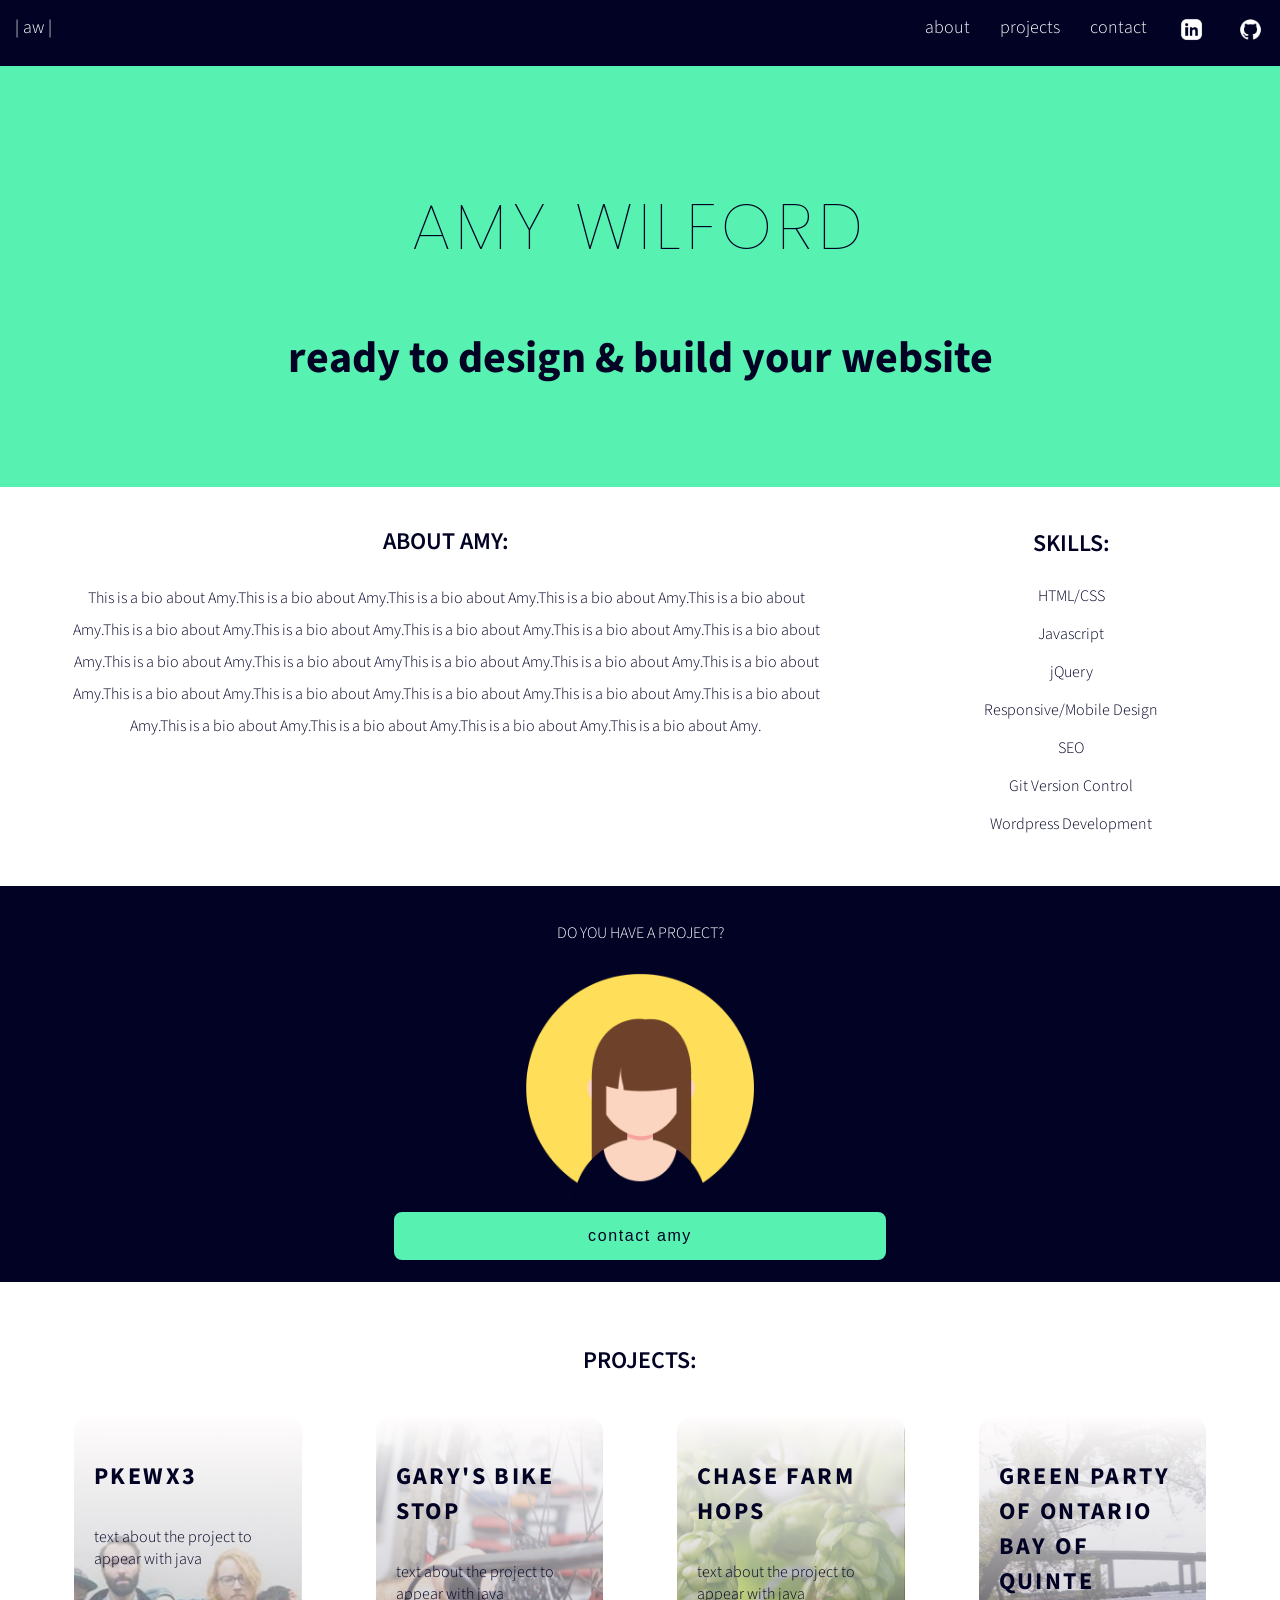
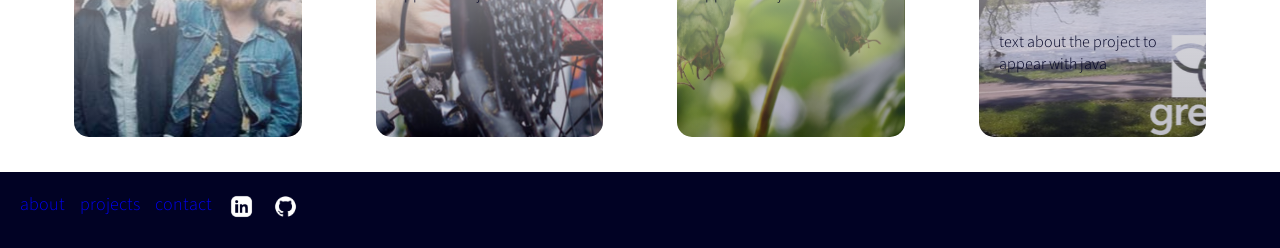
==== index.html @ f67487ff "responsive design complete" ====
<!DOCTYPE html>

<html lang="en">
    <head>
        <meta charset="utf-8">
        <meta name="viewport" content="width=device-width, initial-scale=1.0">
        <meta http-equiv="X-UA-Compatible" content="IE=edge">
        <title>amy wilford | web developer</title>
        <meta name="description" content="">
        <meta name="viewport" content="width=device-width, initial-scale=1">
        <link rel="stylesheet" href="styles.css">
        <link rel="preconnect" href="https://fonts.googleapis.com">
        <link rel="preconnect" href="https://fonts.gstatic.com" crossorigin>
        <link rel="preconnect" href="https://fonts.googleapis.com">
        <link rel="preconnect" href="https://fonts.gstatic.com" crossorigin>
        <link href="https://fonts.googleapis.com/css2?family=Poppins:wght@200;500;700&family=Source+Sans+Pro:ital,wght@0,300;0,400;0,600;1,300;1,400&display=swap" rel="stylesheet">
        <link rel="stylesheet" href="https://cdnjs.cloudflare.com/ajax/libs/font-awesome/4.7.0/css/font-awesome.min.css">
    </head>
    <body>
        <header>
            <div class="nav">
                <a href ="#home" class="active">| aw |</a>
                <div id="myLinks">
                    <a href=#about>about</a>
                    <a href=#projects>projects</a>
                    <a href="contact.html">contact</a>
                    <a href=#><img class="logo" src="images/linkedin-logo.png" alt="linked linkedin logo"></a>
                    <a href=#><img class="logo" src="images/github-logo.png" alt="linked github logo"></a>    
                </div>
                <a href="javascript:void(0);" class="icon" onclick="myFunction()">
                    <i class="fa fa-bars"></i>
                  </a>
            </div>     
        </header>
        <section class="banner">
            <h1>amy wilford</h1>
            <h2>ready to design & build your website</h2>
        </section>
        <section class="about">
            <div class="bio card">
                <h3>about amy:</h3>
                <p>This is a bio about Amy.This is a bio about Amy.This is a bio about Amy.This is a bio about Amy.This is a bio about Amy.This is a bio about Amy.This is a bio about Amy.This is a bio about Amy.This is a bio about Amy.This is a bio about Amy.This is a bio about Amy.This is a bio about AmyThis is a bio about Amy.This is a bio about Amy.This is a bio about Amy.This is a bio about Amy.This is a bio about Amy.This is a bio about Amy.This is a bio about Amy.This is a bio about Amy.This is a bio about Amy.This is a bio about Amy.This is a bio about Amy.This is a bio about Amy.</p>
            </div>
            <div class="card">
                <img class="profile-pic" src="images/profile-light.png" alt="profile photo">
            </div>
            <div class="skills card">
                <h3>skills:</h3>
                    <p>HTML/CSS</p>
                    <p>Javascript</p>
                    <p>jQuery</p>
                    <p>Responsive/Mobile Design</p>
                    <p>SEO</p>
                    <p>Git Version Control</p>
                    <p>Wordpress Development</p>
            </div>
        </section>
        <div class= "button">
            <p>Do you have a project?</p>
            <img class="mobile-profile-pic" src="images/profile-dark.png" alt="profile photo">
            <button>contact amy</button>
        </div>
        <br>
        <section class="all-projects card">
            <h3>projects:</h3>
            <div class="card-container">
                <div class="project pkew">
                    <h4 class="pTitle">Pkewx3</h4>
                    <span class="details">
                        text about the project to appear with java
                    </span> 
                </div>
                <div class="project gary">
                    <h4 class="pTitle">Gary's Bike Stop</h4>
                    <span class="details">
                        text about the project to appear with java
                    </span> 
                </div>
                <div class="project hops">
                    <h4 class="pTitle">Chase Farm Hops</h4> 
                    <span class="details">
                        text about the project to appear with java
                    </span>       
                </div>
                <div class="project gpo">
                    <h4 class="pTitle">Green Party of Ontario <br> Bay of Quinte</h4>
                    <span class="details">
                        text about the project to appear with java
                    </span> 
                </div>
            </div>
        </section>
        <footer>
            <div class="nav-foot">
                <a href=#about>about</a>
                <a href=#projects>projects</a>
                <a href=#contact>contact</a>
                <a href=#><img class="logo" src="images/linkedin-logo.png" alt="linked linkedin logo"></a>
                <a href=#><img class="logo" src="images/github-logo.png" alt="linked github logo"></a>    
            </div>
        </footer>
        <script src="script.js" async defer>
        </script>
    </body>
</html>
---- styles.css ----
/*Universal Styles*/
body {
    color: #010224;
    font-family: 'Source Sans Pro', sans-serif;
    margin: 0px;
    font-weight: 300;
}
h1 h2 h3 {
    font-family: 'Poppins', sans-serif;
}

/*Nav Menu Mobile*/
@media only screen and (max-width: 800px) {
    .nav {
        overflow: hidden;
        position: relative;
    }
    .nav #myLinks {
        display: none;
    }
    .nav a{
        background-color: #010224;
        color:white;
        padding: 14px 16px;
        text-decoration: none;
        font-size: 16px;
        display: block;
    }
    .nav a.icon {
        background-color:#010224;
        color:white;
        display: block;
        position: absolute;
        right: 0;
        top: 0;
    }
    #myLinks a:hover {
        color: #57F1B1;
    }
    .active {
        letter-spacing: .15em;
        font-weight: lighter;
    }
    .active:hover {
        color:#57F1B1;
    }
    .fa:hover {
        color:#57F1B1;
    }
}
/*Nav Menu-Tablet & Desktop*/
@media only screen and (min-width: 801px) {
    .nav {
        background-color: #010224;
        color: white;
        display: flex;
        width: 100%;
        justify-content: space-between;
    }
    .active {
        color: white;
        font-size: 18px;
        padding: 15px;
    }
    .active:hover {
        color:#57F1B1;
    }
    .nav a{
        text-decoration: none;
        text-align: right;
        font-size: 18px;
    }

    #myLinks {
        display: flex;
    }
    #myLinks a{
        padding: 15px;
        color: white;
    }
    #myLinks a:hover {
        color:#57F1B1;
    }
    .icon {
        display: none;
    }
}
/* Site Content Styles */
h1 {
    font-family: 'Poppins', sans-serif;
    font-weight: lighter;
    letter-spacing: .08em;
    font-size: 3.75em;
    text-transform: uppercase;
    text-align: center;
}
h2 {
    font-size: 2.25em;
    text-align: center;
}
h3 {
    font-weight: 600;
    font-size: 1.5em;
    text-transform: uppercase;
}
h4 {
    text-transform: uppercase;
    letter-spacing: .10em;
    font-size: 1.5em;
}
.logo {
    width: 25px;
    padding: 2px;
}
section.banner {
    background-color: #57F1B1;
    padding: 60px 15px;
}
section {
    padding: 15px;
}
hr {
    margin: 30px;
}
.bio {
    line-height:2em;
    margin: 0px 50px;
}
.card {
    padding-bottom: 20px;
    text-align: center;
}
.profile-pic{
    width: 250px;
}
.mobile-profile-pic {
    display:none;
}
.button {
   text-align: center;
   background-color: #010224;
   color: white;
   padding: 20px;
   text-transform: uppercase;
}
button {
    border-radius: 10px;
    background-color: white;
    background-color: #57F1B1;
    border: 2px solid #010224;
    padding: 15px;
    color: #010224;
    letter-spacing: .10em;
    min-width: 40%;
    font-size: 1em;
}
button:hover {
    background-color:#010224;
    color:#57F1B1;
    border: 2px solid #57F1B1;
}
.all-projects {
    display: flex;
    flex-direction: column;
    align-items: center;
}
.project {
    border-radius:15px;
    background-color: pink;
    padding: 10px 20px;
    margin-bottom: 15px;
    height: 300px;
    text-align: left;
    max-width: 400px;
    align-self: center;
}

.gary {
    background: linear-gradient(to bottom, rgba(255, 253, 253, 1), rgba(1, 2, 36, .25)), url(images/bikes.jpeg);
    background-position: center;
}
.hops {
    background: linear-gradient(to bottom, rgba(255, 253, 253, 1), rgba(1, 2, 36, .25)), url(images/hops-2.png);
    background-position: center;
}
.pkew {
    background: linear-gradient(to bottom, rgba(255, 253, 253, 1), rgba(1, 2, 36, .25)), url(images/pkew2.jpeg);
    background-position: center;
}
.gpo {
    background: linear-gradient(to bottom, rgba(255, 253, 253, 1), rgba(1, 2, 36, .25)), url(images/gpo-2.png);
    background-position: center;
}

footer {
    background-color: #010224;
    padding: 20px;
    color: white;
    display: flex;
    font-size: 18px;
}
.nav-foot {
    display: flex;
}
.nav-foot a{
    padding-right: 15px;
}
footer a{
    text-decoration: none;
}
.nav-foot a:hover {
    color:#57F1B1;
}
footer a:visited {
    color: white;
}

/*Media Query - tablet*/
@media only screen and (min-width: 750px) {

    h1 {
        font-size: 4em;
    }
    h2 {
        font-size: 2.75em;
    }
    .card-container {
        display: flex;
        flex-wrap: wrap;
        justify-content: space-evenly;
    }
    .project {
        width: 40%;
        margin: 15px;
    }
}
/*Media Query - computer screen*/
@media only screen and (min-width: 1000px) {
    .about {
        display: flex;
        align-items:initial;
        justify-content: space-evenly;
    }
    .bio{
        width: 60%;
    }
    .skills {
        width: 30%;
    }
    .card-container {
        display: flex;
    }
    .project {
        width: 15%;
    }
    .profile-pic {
        display: none;
    }
    .mobile-profile-pic {
        display:block;
        width: 250px;
    }
    .button {
        display: flex;
        flex-direction: column;
        justify-items: center;
        align-items: center;
    }
}
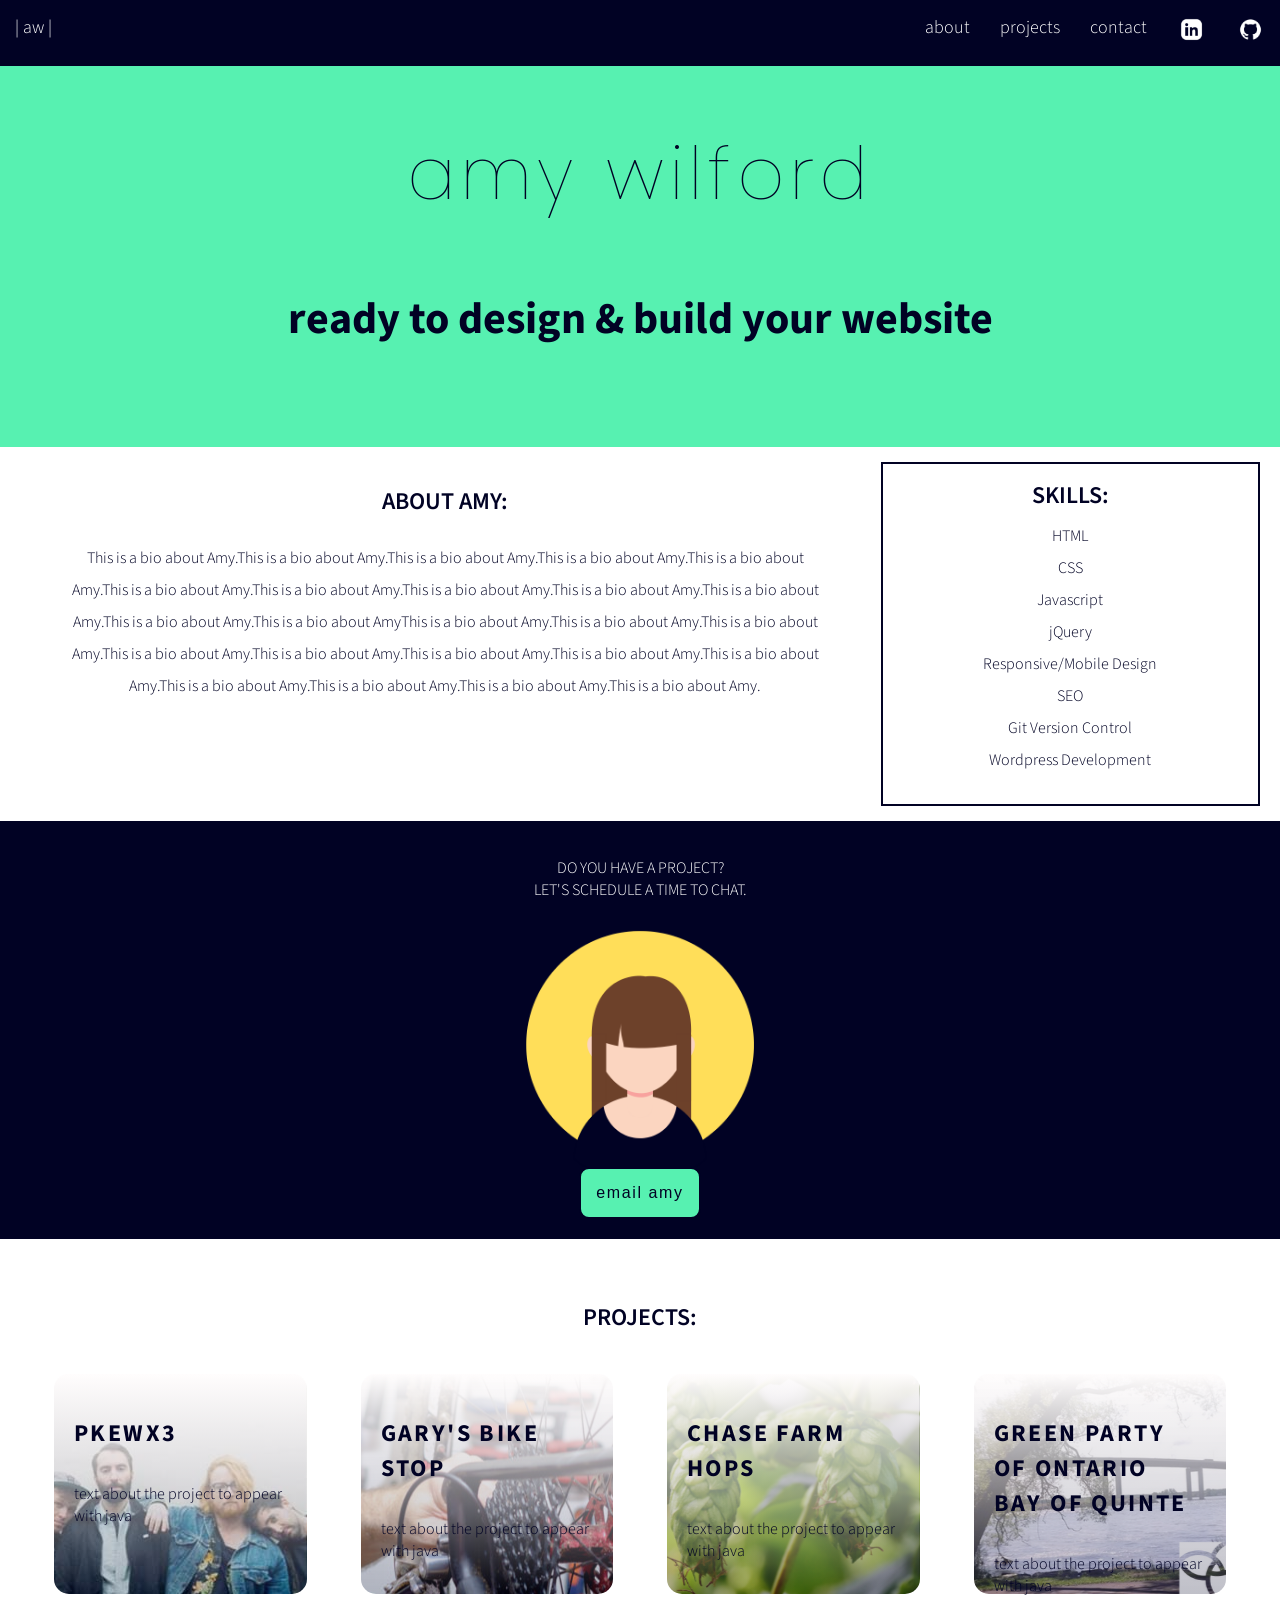
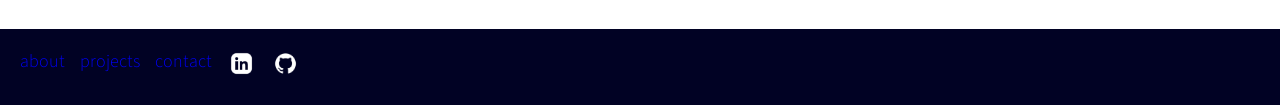
==== commit dd674bd2: "fixed nav bar" ====
--- a/index.html
+++ b/index.html
@@ -1,5 +1,4 @@
 <!DOCTYPE html>
-
 <html lang="en">
     <head>
         <meta charset="utf-8">
@@ -19,13 +18,13 @@
     <body>
         <header>
             <div class="nav">
-                <a href ="#home" class="active">| aw |</a>
+                <a href ="index.html" class="active">| aw |</a>
                 <div id="myLinks">
                     <a href=#about>about</a>
-                    <a href=#projects>projects</a>
+                    <a href=#all-projects>projects</a>
                     <a href="contact.html">contact</a>
-                    <a href=#><img class="logo" src="images/linkedin-logo.png" alt="linked linkedin logo"></a>
-                    <a href=#><img class="logo" src="images/github-logo.png" alt="linked github logo"></a>    
+                    <a href="https://www.linkedin.com/in/amy-wilford-bb2a5453" target="_blank"><img class="logo" src="images/linkedin-logo.png" alt="linked linkedin logo"></a>
+                    <a href="https://github.com/AmyWilford" target="_blank"><img class="logo" src="images/github-logo.png" alt="linked github logo"></a>    
                 </div>
                 <a href="javascript:void(0);" class="icon" onclick="myFunction()">
                     <i class="fa fa-bars"></i>
@@ -36,7 +35,7 @@
             <h1>amy wilford</h1>
             <h2>ready to design & build your website</h2>
         </section>
-        <section class="about">
+        <section id="about">
             <div class="bio card">
                 <h3>about amy:</h3>
                 <p>This is a bio about Amy.This is a bio about Amy.This is a bio about Amy.This is a bio about Amy.This is a bio about Amy.This is a bio about Amy.This is a bio about Amy.This is a bio about Amy.This is a bio about Amy.This is a bio about Amy.This is a bio about Amy.This is a bio about AmyThis is a bio about Amy.This is a bio about Amy.This is a bio about Amy.This is a bio about Amy.This is a bio about Amy.This is a bio about Amy.This is a bio about Amy.This is a bio about Amy.This is a bio about Amy.This is a bio about Amy.This is a bio about Amy.This is a bio about Amy.</p>
@@ -46,7 +45,8 @@
             </div>
             <div class="skills card">
                 <h3>skills:</h3>
-                    <p>HTML/CSS</p>
+                    <p>HTML</p>
+                    <p>CSS</p>
                     <p>Javascript</p>
                     <p>jQuery</p>
                     <p>Responsive/Mobile Design</p>
@@ -56,12 +56,12 @@
             </div>
         </section>
         <div class= "button">
-            <p>Do you have a project?</p>
+            <p>Do you have a project? <br>Let's schedule a time to chat.</p>
             <img class="mobile-profile-pic" src="images/profile-dark.png" alt="profile photo">
-            <button>contact amy</button>
+            <a href="contact.html"><button>email amy</button></a>
         </div>
         <br>
-        <section class="all-projects card">
+        <section class="card" id="all-projects">
             <h3>projects:</h3>
             <div class="card-container">
                 <div class="project pkew">
@@ -94,9 +94,8 @@
             <div class="nav-foot">
                 <a href=#about>about</a>
                 <a href=#projects>projects</a>
-                <a href=#contact>contact</a>
-                <a href=#><img class="logo" src="images/linkedin-logo.png" alt="linked linkedin logo"></a>
-                <a href=#><img class="logo" src="images/github-logo.png" alt="linked github logo"></a>    
+                <a href="contact.html">contact</a>                <a href="https://www.linkedin.com/in/amy-wilford-bb2a5453" target="_blank"><img class="logo" src="images/linkedin-logo.png" alt="linked linkedin logo"></a>
+                <a href="https://github.com/AmyWilford" target="_blank"><img class="logo" src="images/github-logo.png" alt="linked github logo"></a>    
             </div>
         </footer>
         <script src="script.js" async defer>
--- a/styles.css
+++ b/styles.css
@@ -13,7 +13,8 @@
 @media only screen and (max-width: 800px) {
     .nav {
         overflow: hidden;
-        position: relative;
+        position: fixed;
+        width: 100%;
     }
     .nav #myLinks {
         display: none;
@@ -38,7 +39,6 @@
         color: #57F1B1;
     }
     .active {
-        letter-spacing: .15em;
         font-weight: lighter;
     }
     .active:hover {
@@ -56,6 +56,8 @@
         display: flex;
         width: 100%;
         justify-content: space-between;
+        position: fixed;
+        width: 100%;
     }
     .active {
         color: white;
@@ -91,7 +93,6 @@
     font-weight: lighter;
     letter-spacing: .08em;
     font-size: 3.75em;
-    text-transform: uppercase;
     text-align: center;
 }
 h2 {
@@ -118,9 +119,6 @@
 }
 section {
     padding: 15px;
-}
-hr {
-    margin: 30px;
 }
 .bio {
     line-height:2em;
@@ -159,7 +157,7 @@
     color:#57F1B1;
     border: 2px solid #57F1B1;
 }
-.all-projects {
+#all-projects {
     display: flex;
     flex-direction: column;
     align-items: center;
@@ -219,7 +217,7 @@
 @media only screen and (min-width: 750px) {
 
     h1 {
-        font-size: 4em;
+        font-size: 4.5em;
     }
     h2 {
         font-size: 2.75em;
@@ -236,7 +234,7 @@
 }
 /*Media Query - computer screen*/
 @media only screen and (min-width: 1000px) {
-    .about {
+    #about {
         display: flex;
         align-items:initial;
         justify-content: space-evenly;
@@ -246,12 +244,15 @@
     }
     .skills {
         width: 30%;
+        border: solid 2px #010224;
+        line-height: 1em;
     }
     .card-container {
         display: flex;
     }
     .project {
-        width: 15%;
+        width: 17%;
+        height: 200px;
     }
     .profile-pic {
         display: none;
@@ -266,4 +267,8 @@
         justify-items: center;
         align-items: center;
     }
+}
+/*Contact Form Styles*/
+.placeholderRed {
+    color: red;
 }
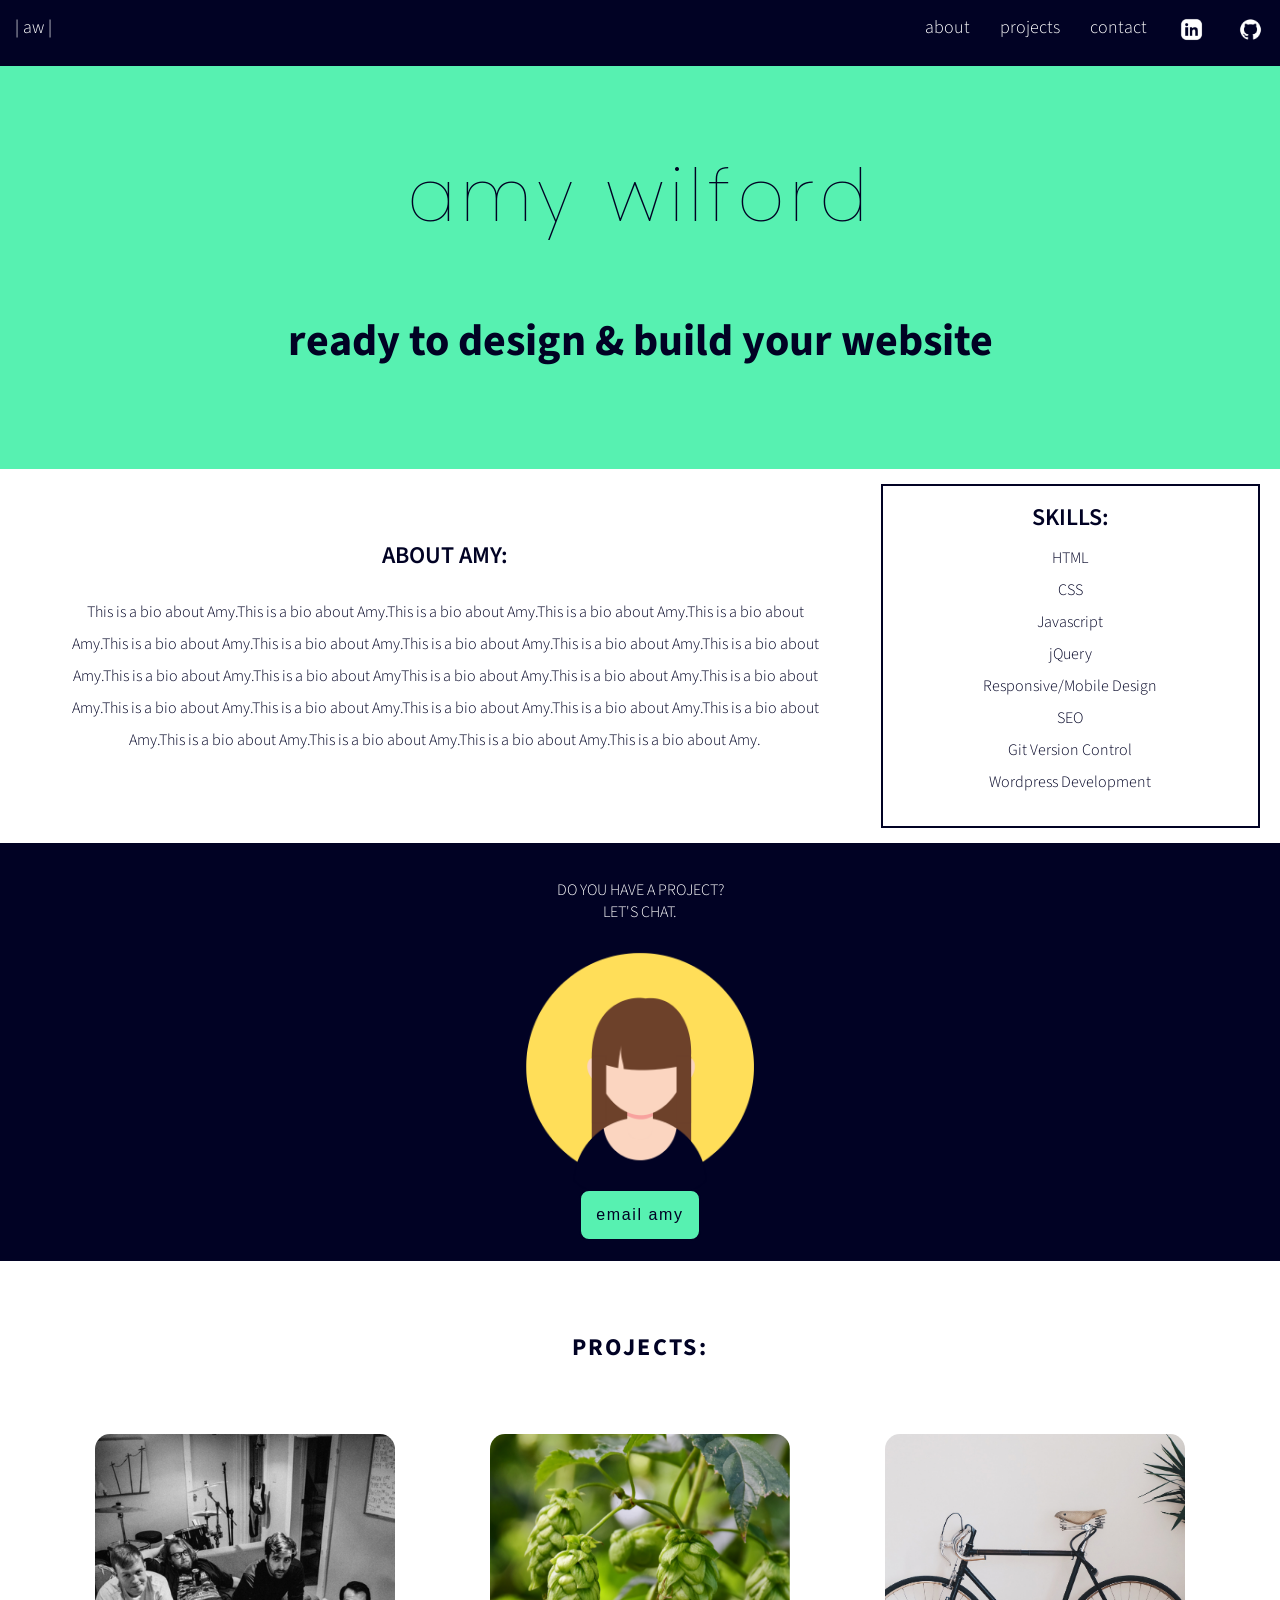
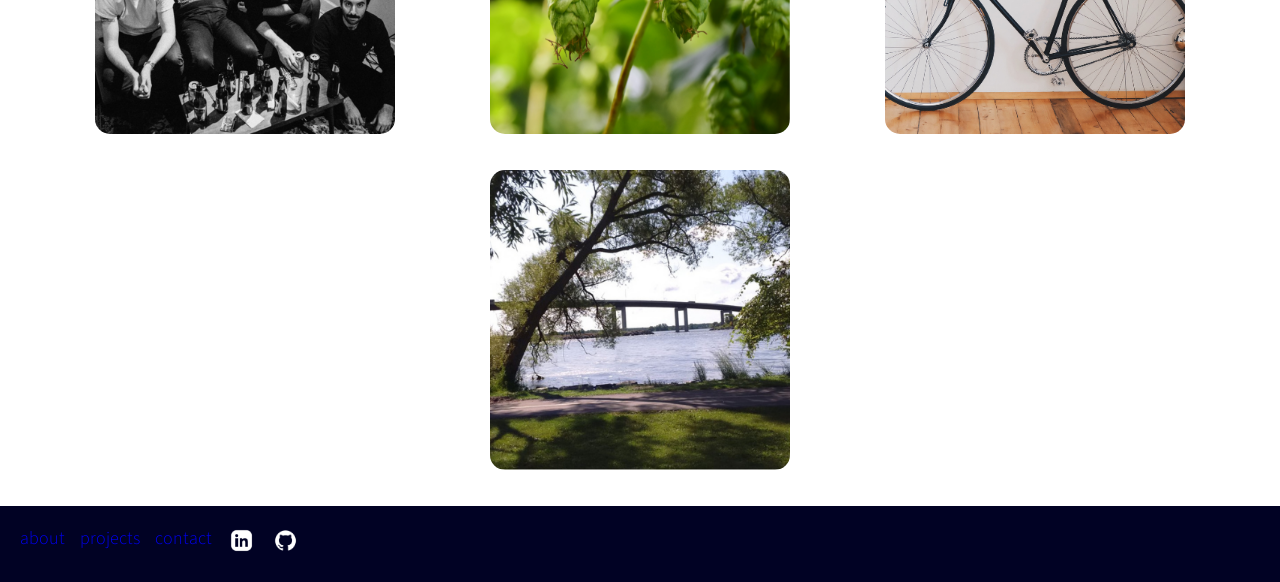
==== commit 9967bd3b: "project card animation complete" ====
--- a/index.html
+++ b/index.html
@@ -32,11 +32,13 @@
             </div>     
         </header>
         <section class="banner">
+            <br>
             <h1>amy wilford</h1>
             <h2>ready to design & build your website</h2>
         </section>
         <section id="about">
             <div class="bio card">
+                <br>
                 <h3>about amy:</h3>
                 <p>This is a bio about Amy.This is a bio about Amy.This is a bio about Amy.This is a bio about Amy.This is a bio about Amy.This is a bio about Amy.This is a bio about Amy.This is a bio about Amy.This is a bio about Amy.This is a bio about Amy.This is a bio about Amy.This is a bio about AmyThis is a bio about Amy.This is a bio about Amy.This is a bio about Amy.This is a bio about Amy.This is a bio about Amy.This is a bio about Amy.This is a bio about Amy.This is a bio about Amy.This is a bio about Amy.This is a bio about Amy.This is a bio about Amy.This is a bio about Amy.</p>
             </div>
@@ -56,37 +58,49 @@
             </div>
         </section>
         <div class= "button">
-            <p>Do you have a project? <br>Let's schedule a time to chat.</p>
+            <p>Do you have a project? <br>Let's chat.</p>
             <img class="mobile-profile-pic" src="images/profile-dark.png" alt="profile photo">
             <a href="contact.html"><button>email amy</button></a>
         </div>
         <br>
-        <section class="card" id="all-projects">
-            <h3>projects:</h3>
-            <div class="card-container">
-                <div class="project pkew">
-                    <h4 class="pTitle">Pkewx3</h4>
-                    <span class="details">
-                        text about the project to appear with java
-                    </span> 
+        <section id="all-projects">
+            <h4>Projects:</h4>
+            <br>
+            <div class="total-projects">
+                <div class="container">
+                    <img class="image" src="images/pkewnew.png" alt="pkew band photo">
+                    <div class="overlay">
+                        <span class ="details">
+                            <h5>PKEWx3</h5> 
+                            <button class=project-button>visit site</button>                    </span>
+                    </div>
                 </div>
-                <div class="project gary">
-                    <h4 class="pTitle">Gary's Bike Stop</h4>
-                    <span class="details">
-                        text about the project to appear with java
-                    </span> 
+                <div class="container">
+                    <img class="image" src="images/hopsnew.png" alt="pkew band photo">
+                    <div class="overlay">
+                        <span class ="details">
+                            <h5>Chase Farm Hops</h5> 
+                            <button class=project-button>visit site</button>
+                        </span>
+                    </div>
                 </div>
-                <div class="project hops">
-                    <h4 class="pTitle">Chase Farm Hops</h4> 
-                    <span class="details">
-                        text about the project to appear with java
-                    </span>       
+                <div class="container">
+                    <img class="image" src="images/bikesnew.png" alt="pkew band photo">
+                    <div class="overlay">
+                        <span class ="details">
+                            <h5>Gary's Bike Stop</h5> 
+                            <button class=project-button>visit site</button>                   
+                         </span>
+                    </div>
                 </div>
-                <div class="project gpo">
-                    <h4 class="pTitle">Green Party of Ontario <br> Bay of Quinte</h4>
-                    <span class="details">
-                        text about the project to appear with java
-                    </span> 
+                <div class="container">
+                    <img class="image" src="images/gponew.png" alt="pkew band photo">
+                    <div class="overlay">
+                        <span class ="details">
+                            <h5>Bay of Quinte <br> Green Party of Ontario</h5> 
+                            <button class=project-button>visit site</button>                   
+                        </span>
+                    </div>
                 </div>
             </div>
         </section>
--- a/styles.css
+++ b/styles.css
@@ -15,6 +15,7 @@
         overflow: hidden;
         position: fixed;
         width: 100%;
+        z-index: 1;
     }
     .nav #myLinks {
         display: none;
@@ -37,15 +38,18 @@
     }
     #myLinks a:hover {
         color: #57F1B1;
+        cursor: pointer;
     }
     .active {
         font-weight: lighter;
     }
     .active:hover {
         color:#57F1B1;
+        cursor: pointer;
     }
     .fa:hover {
         color:#57F1B1;
+        cursor: pointer;
     }
 }
 /*Nav Menu-Tablet & Desktop*/
@@ -57,7 +61,7 @@
         width: 100%;
         justify-content: space-between;
         position: fixed;
-        width: 100%;
+        z-index: 1;
     }
     .active {
         color: white;
@@ -66,6 +70,7 @@
     }
     .active:hover {
         color:#57F1B1;
+        cursor: pointer;
     }
     .nav a{
         text-decoration: none;
@@ -82,6 +87,7 @@
     }
     #myLinks a:hover {
         color:#57F1B1;
+        cursor: hover;
     }
     .icon {
         display: none;
@@ -156,40 +162,67 @@
     background-color:#010224;
     color:#57F1B1;
     border: 2px solid #57F1B1;
-}
+    cursor: pointer;
+    transition: 0.3s ease-in;
+}
+/* Project Cards*/
 #all-projects {
     display: flex;
     flex-direction: column;
     align-items: center;
 }
-.project {
-    border-radius:15px;
-    background-color: pink;
-    padding: 10px 20px;
-    margin-bottom: 15px;
-    height: 300px;
-    text-align: left;
-    max-width: 400px;
-    align-self: center;
-}
-
-.gary {
-    background: linear-gradient(to bottom, rgba(255, 253, 253, 1), rgba(1, 2, 36, .25)), url(images/bikes.jpeg);
-    background-position: center;
-}
-.hops {
-    background: linear-gradient(to bottom, rgba(255, 253, 253, 1), rgba(1, 2, 36, .25)), url(images/hops-2.png);
-    background-position: center;
-}
-.pkew {
-    background: linear-gradient(to bottom, rgba(255, 253, 253, 1), rgba(1, 2, 36, .25)), url(images/pkew2.jpeg);
-    background-position: center;
-}
-.gpo {
-    background: linear-gradient(to bottom, rgba(255, 253, 253, 1), rgba(1, 2, 36, .25)), url(images/gpo-2.png);
-    background-position: center;
-}
-
+
+.container {
+    position: relative;
+    margin: 15px;
+}
+.image {
+    width: 300px;
+    border-radius: 15px;
+}
+.overlay {
+    position: absolute;
+    border-radius: 15px;
+    top: 0;
+    bottom: 0;
+    left: 0;
+    right: 0;
+    height: 100%;
+    opacity: 0;
+    transition: 0.5s ease;
+    background-color:#010224;
+    display: flex;
+    flex-direction: column;
+    align-items: center;
+    justify-content: center;
+    text-align: center;
+}
+.container:hover .overlay {
+    opacity: 0.80;
+    cursor: pointer;
+}
+.details {
+    color: white;
+    position: absolute;
+
+}
+.project-button {
+    background-color:#010224;
+    border: 1px solid white;
+    color: white;
+}
+.project-button:hover{
+    background-color: white;
+    color: #010224;
+    border: none;
+    transition: 0.3s ease-in;
+    cursor: pointer;
+}
+h5 {
+    text-transform: uppercase;
+    letter-spacing: 0.5em;
+    font-size: 1em;
+}
 footer {
     background-color: #010224;
     padding: 20px;
@@ -208,6 +241,7 @@
 }
 .nav-foot a:hover {
     color:#57F1B1;
+    cursor: pointer;
 }
 footer a:visited {
     color: white;
@@ -215,21 +249,17 @@
 
 /*Media Query - tablet*/
 @media only screen and (min-width: 750px) {
-
     h1 {
         font-size: 4.5em;
     }
     h2 {
         font-size: 2.75em;
     }
-    .card-container {
-        display: flex;
+    .total-projects {
+        display: flex;
+        flex-direction: row;
         flex-wrap: wrap;
         justify-content: space-evenly;
-    }
-    .project {
-        width: 40%;
-        margin: 15px;
     }
 }
 /*Media Query - computer screen*/
@@ -247,13 +277,6 @@
         border: solid 2px #010224;
         line-height: 1em;
     }
-    .card-container {
-        display: flex;
-    }
-    .project {
-        width: 17%;
-        height: 200px;
-    }
     .profile-pic {
         display: none;
     }
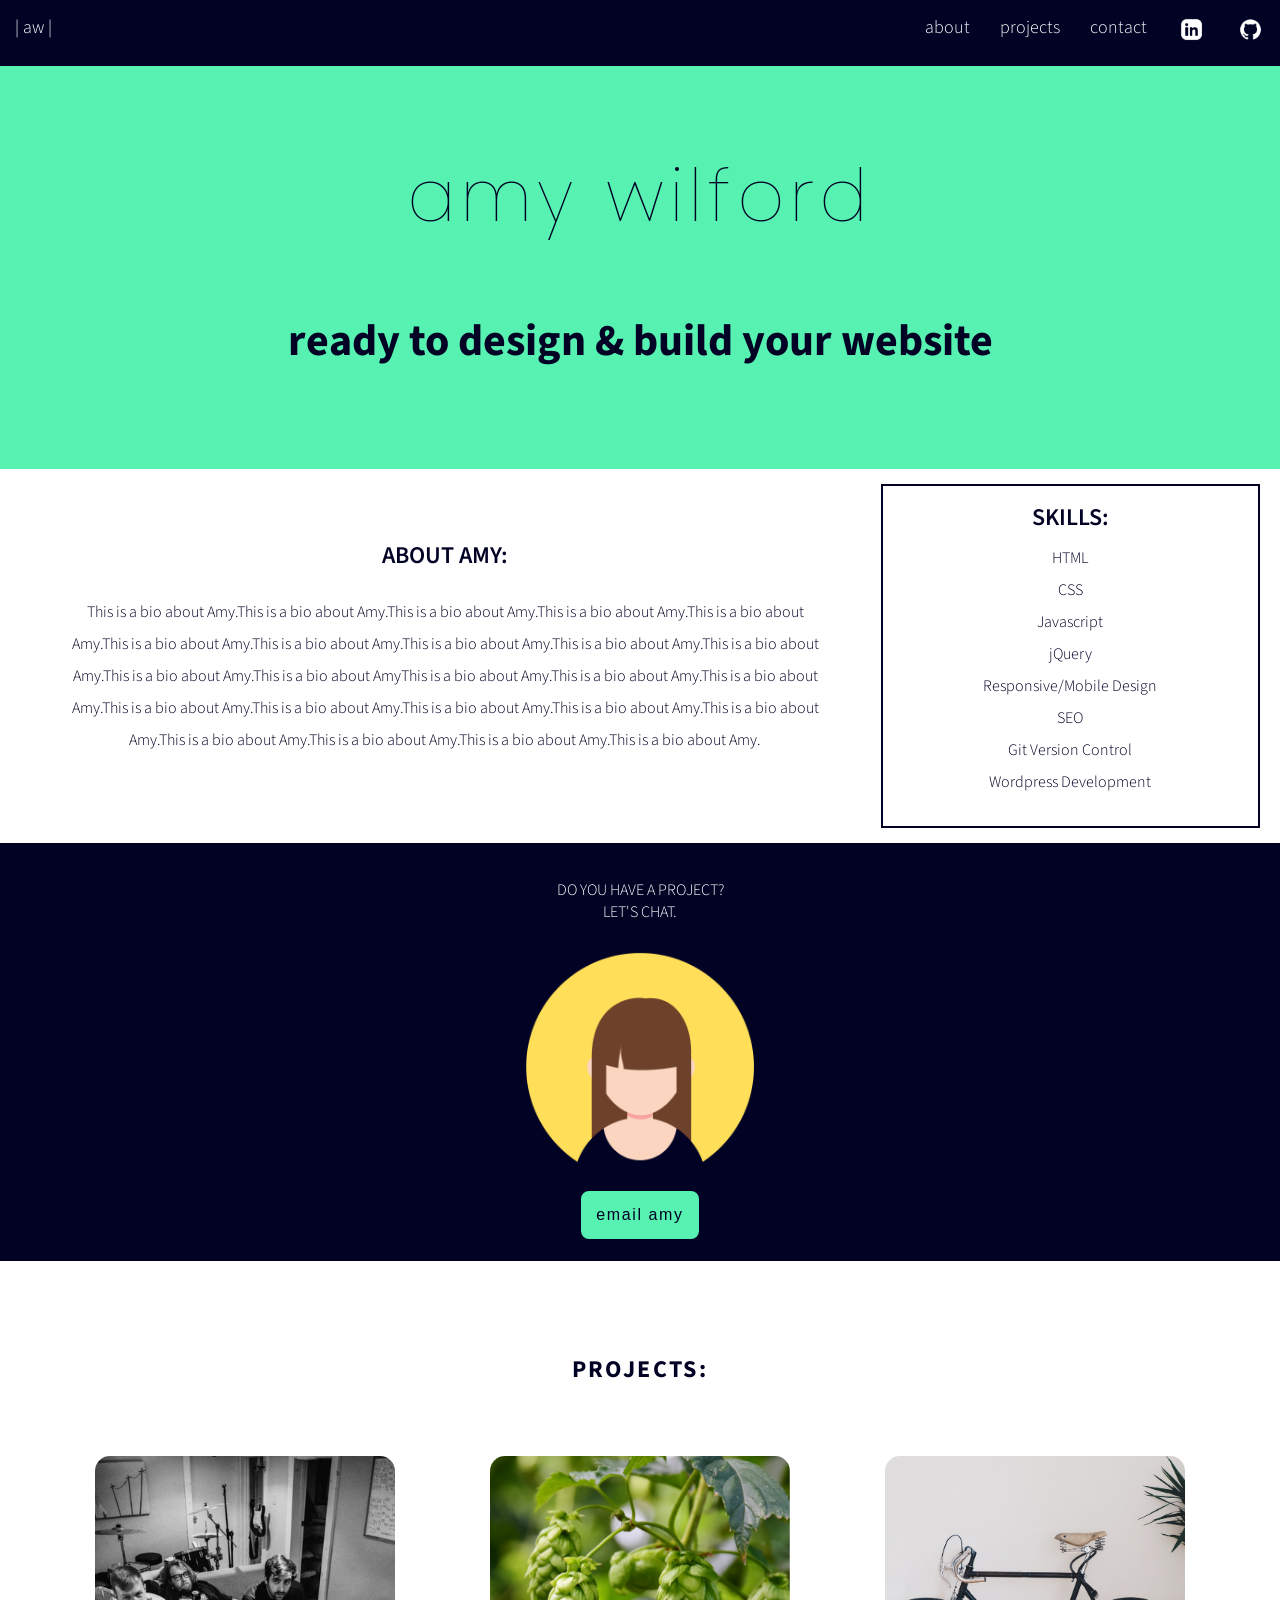
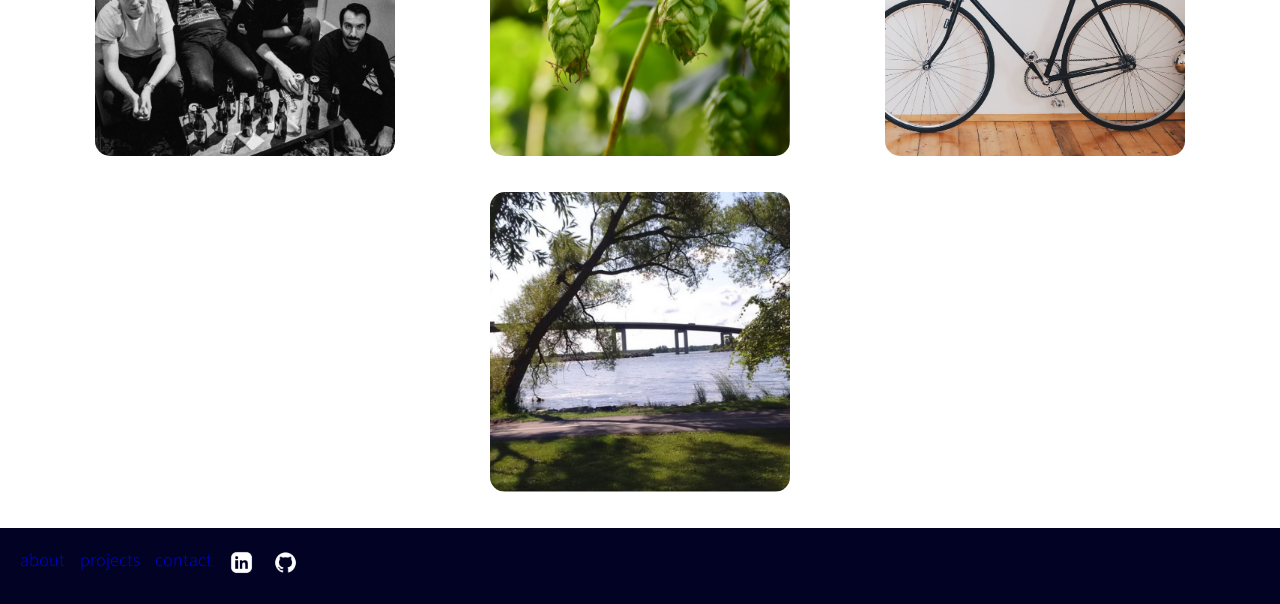
==== commit 76e7747b: "final commit less colored social icons in nav" ====
--- a/index.html
+++ b/index.html
@@ -19,10 +19,10 @@
         <header>
             <div class="nav">
                 <a href ="index.html" class="active">| aw |</a>
-                <div id="myLinks">
+                <div id="navLinks">
                     <a href=#about>about</a>
                     <a href=#all-projects>projects</a>
-                    <a href="contact.html">contact</a>
+                    <a href="contact.html#contact">contact</a>
                     <a href="https://www.linkedin.com/in/amy-wilford-bb2a5453" target="_blank"><img class="logo" src="images/linkedin-logo.png" alt="linked linkedin logo"></a>
                     <a href="https://github.com/AmyWilford" target="_blank"><img class="logo" src="images/github-logo.png" alt="linked github logo"></a>    
                 </div>
@@ -60,10 +60,11 @@
         <div class= "button">
             <p>Do you have a project? <br>Let's chat.</p>
             <img class="mobile-profile-pic" src="images/profile-dark.png" alt="profile photo">
-            <a href="contact.html"><button>email amy</button></a>
+            <a href="contact.html#contact"><button>email amy</button></a>
         </div>
         <br>
         <section id="all-projects">
+            <br>
             <h4>Projects:</h4>
             <br>
             <div class="total-projects">
@@ -108,7 +109,7 @@
             <div class="nav-foot">
                 <a href=#about>about</a>
                 <a href=#projects>projects</a>
-                <a href="contact.html">contact</a>                <a href="https://www.linkedin.com/in/amy-wilford-bb2a5453" target="_blank"><img class="logo" src="images/linkedin-logo.png" alt="linked linkedin logo"></a>
+                <a href="contact.html#contact">contact</a>                <a href="https://www.linkedin.com/in/amy-wilford-bb2a5453" target="_blank"><img class="logo" src="images/linkedin-logo.png" alt="linked linkedin logo"></a>
                 <a href="https://github.com/AmyWilford" target="_blank"><img class="logo" src="images/github-logo.png" alt="linked github logo"></a>    
             </div>
         </footer>
--- a/styles.css
+++ b/styles.css
@@ -17,7 +17,7 @@
         width: 100%;
         z-index: 1;
     }
-    .nav #myLinks {
+    .nav #navLinks {
         display: none;
     }
     .nav a{
@@ -36,7 +36,7 @@
         right: 0;
         top: 0;
     }
-    #myLinks a:hover {
+    #navLinks a:hover {
         color: #57F1B1;
         cursor: pointer;
     }
@@ -78,14 +78,14 @@
         font-size: 18px;
     }
 
-    #myLinks {
-        display: flex;
-    }
-    #myLinks a{
+    #navLinks {
+        display: flex;
+    }
+    #navLinks a{
         padding: 15px;
         color: white;
     }
-    #myLinks a:hover {
+    #navLinks a:hover {
         color:#57F1B1;
         cursor: hover;
     }
@@ -115,7 +115,7 @@
     letter-spacing: .10em;
     font-size: 1.5em;
 }
-.logo {
+.logo, .logo-green{
     width: 25px;
     padding: 2px;
 }
@@ -207,14 +207,14 @@
 
 }
 .project-button {
+    background-color:white;
+    border: none ;
+    color:#010224;
+}
+.project-button:hover{
     background-color:#010224;
+    color:white;
     border: 1px solid white;
-    color: white;
-}
-.project-button:hover{
-    background-color: white;
-    color: #010224;
-    border: none;
     transition: 0.3s ease-in;
     cursor: pointer;
 }
@@ -291,7 +291,31 @@
         align-items: center;
     }
 }
-/*Contact Form Styles*/
-.placeholderRed {
-    color: red;
-}+
+/*Contact Page*/
+.contact-links {
+    margin-bottom: 20px;
+}
+.contact-links a{
+    text-decoration: none;
+}
+.contact-links a:visited {
+    color: #010224;
+}
+.contact-links a:hover {
+    color: #57F1B1;
+    font-weight: bold;
+}
+#contact {
+    padding: 20px;
+    text-align: center;
+    line-height: 2em;
+    display: flex;
+    flex-direction: column;
+    align-items: center;
+}
+.contact-pic {
+    display:block;
+    width: 250px;
+}
+
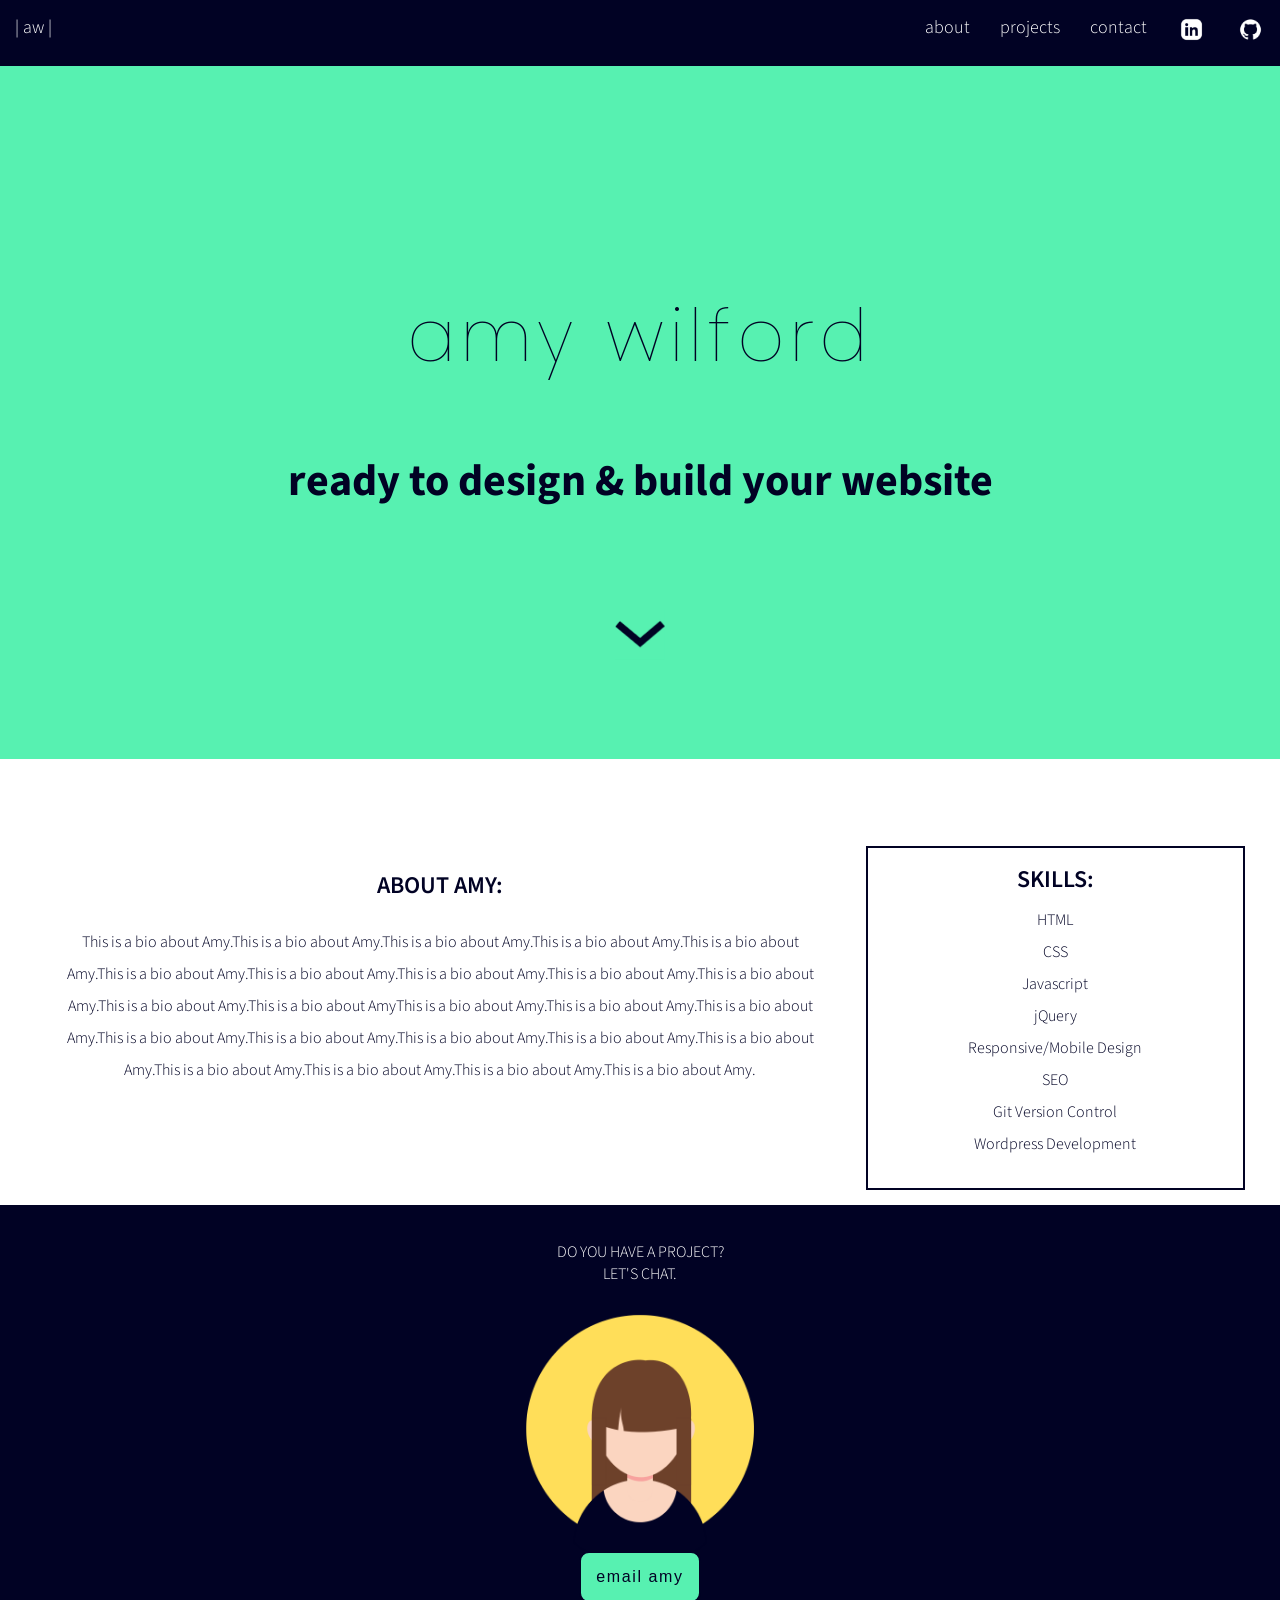
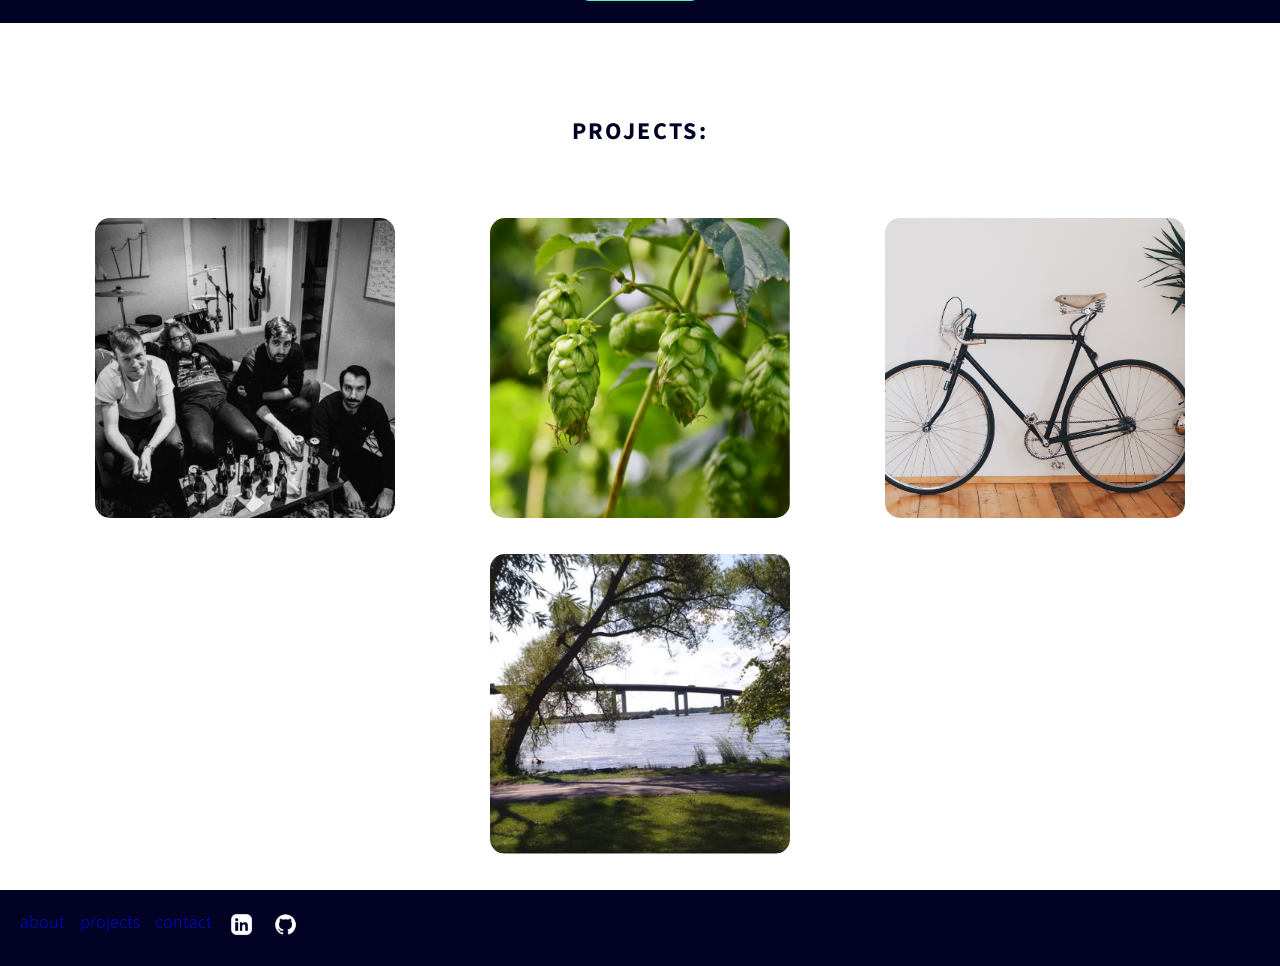
==== commit 50ac8fbf: "add animated scroll chevron" ====
--- a/index.html
+++ b/index.html
@@ -35,10 +35,14 @@
             <br>
             <h1>amy wilford</h1>
             <h2>ready to design & build your website</h2>
+            <div class="chevron-section">
+                <a class="chevron" href=#about><img class="chevron" src="images/chevron.png" alt="arrow link to site"></a>
+            </div>
         </section>
+        <br>
         <section id="about">
+            <br>
             <div class="bio card">
-                <br>
                 <h3>about amy:</h3>
                 <p>This is a bio about Amy.This is a bio about Amy.This is a bio about Amy.This is a bio about Amy.This is a bio about Amy.This is a bio about Amy.This is a bio about Amy.This is a bio about Amy.This is a bio about Amy.This is a bio about Amy.This is a bio about Amy.This is a bio about AmyThis is a bio about Amy.This is a bio about Amy.This is a bio about Amy.This is a bio about Amy.This is a bio about Amy.This is a bio about Amy.This is a bio about Amy.This is a bio about Amy.This is a bio about Amy.This is a bio about Amy.This is a bio about Amy.This is a bio about Amy.</p>
             </div>
--- a/styles.css
+++ b/styles.css
@@ -15,7 +15,7 @@
         overflow: hidden;
         position: fixed;
         width: 100%;
-        z-index: 1;
+        z-index: 2;
     }
     .nav #navLinks {
         display: none;
@@ -61,7 +61,7 @@
         width: 100%;
         justify-content: space-between;
         position: fixed;
-        z-index: 1;
+        z-index: 2;
     }
     .active {
         color: white;
@@ -77,7 +77,6 @@
         text-align: right;
         font-size: 18px;
     }
-
     #navLinks {
         display: flex;
     }
@@ -115,24 +114,43 @@
     letter-spacing: .10em;
     font-size: 1.5em;
 }
+.chevron-section {
+    position: absolute;
+    left: 0;
+    right: 0;
+    text-align: center;
+    z-index: 1;
+}
+.chevron {
+    padding-top: 60px;
+    width: 50px;
+    animation: fade-slide-up .5s .5s ease-out forwards,
+                pulse 2s 3s ease-out infinite;
+    opacity: 0;
+}
+.chevron:hover {
+    width: 58px;
+}
+
 .logo, .logo-green{
     width: 25px;
     padding: 2px;
 }
 section.banner {
     background-color: #57F1B1;
-    padding: 60px 15px;
+    padding: 80px 15px 150px 15px;
 }
 section {
     padding: 15px;
 }
 .bio {
     line-height:2em;
-    margin: 0px 50px;
+    margin: 0px 10px;
 }
 .card {
     padding-bottom: 20px;
     text-align: center;
+    margin-top: 50px;
 }
 .profile-pic{
     width: 250px;
@@ -239,14 +257,22 @@
 footer a{
     text-decoration: none;
 }
+footer a:visited {
+    color: white;
+}
+footer a:active {
+    color: white;
+}
 .nav-foot a:hover {
     color:#57F1B1;
     cursor: pointer;
 }
-footer a:visited {
-    color: white;
-}
-
+/*media query -chevron mobile*/
+@media only screen and (min-width: 420px) {
+    section.banner {
+        padding: 200px 15px 210px 15px;
+    }
+}
 /*Media Query - tablet*/
 @media only screen and (min-width: 750px) {
     h1 {
@@ -317,5 +343,30 @@
 .contact-pic {
     display:block;
     width: 250px;
-}
-
+    margin: 30px;
+}
+/*keyframes*/
+@keyframes fade-slide-up {
+    0% {
+        opacity: 0;
+        transform: translateY(4em);
+    }
+    100% {
+        opacity: 1;
+        transform: none;
+    }
+}
+@keyframes pulse {
+    0% {
+        opacity: 1;
+        transform: none;
+    }
+    50% {
+        opacity: .8;
+        transform: scale(.8);
+    }
+    100% {
+        opacity: 1;
+        transform: none;
+    }
+}
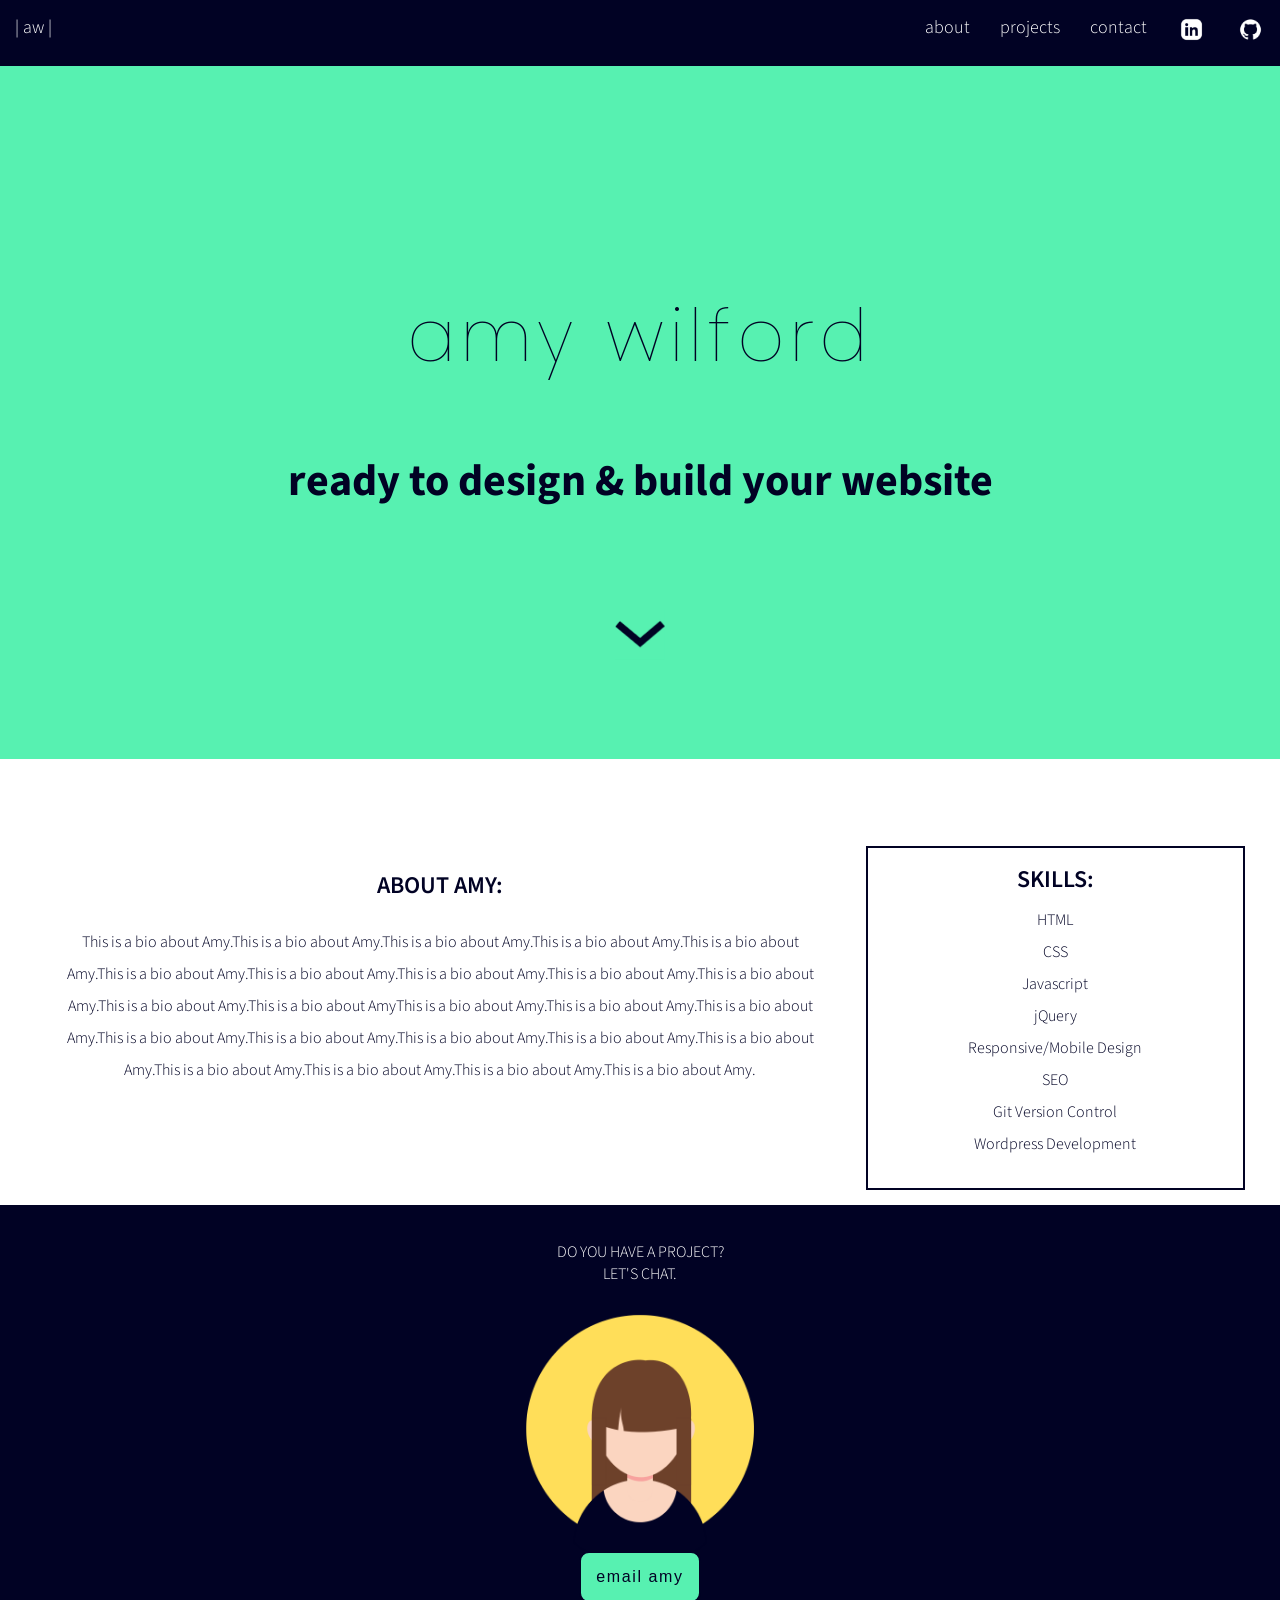
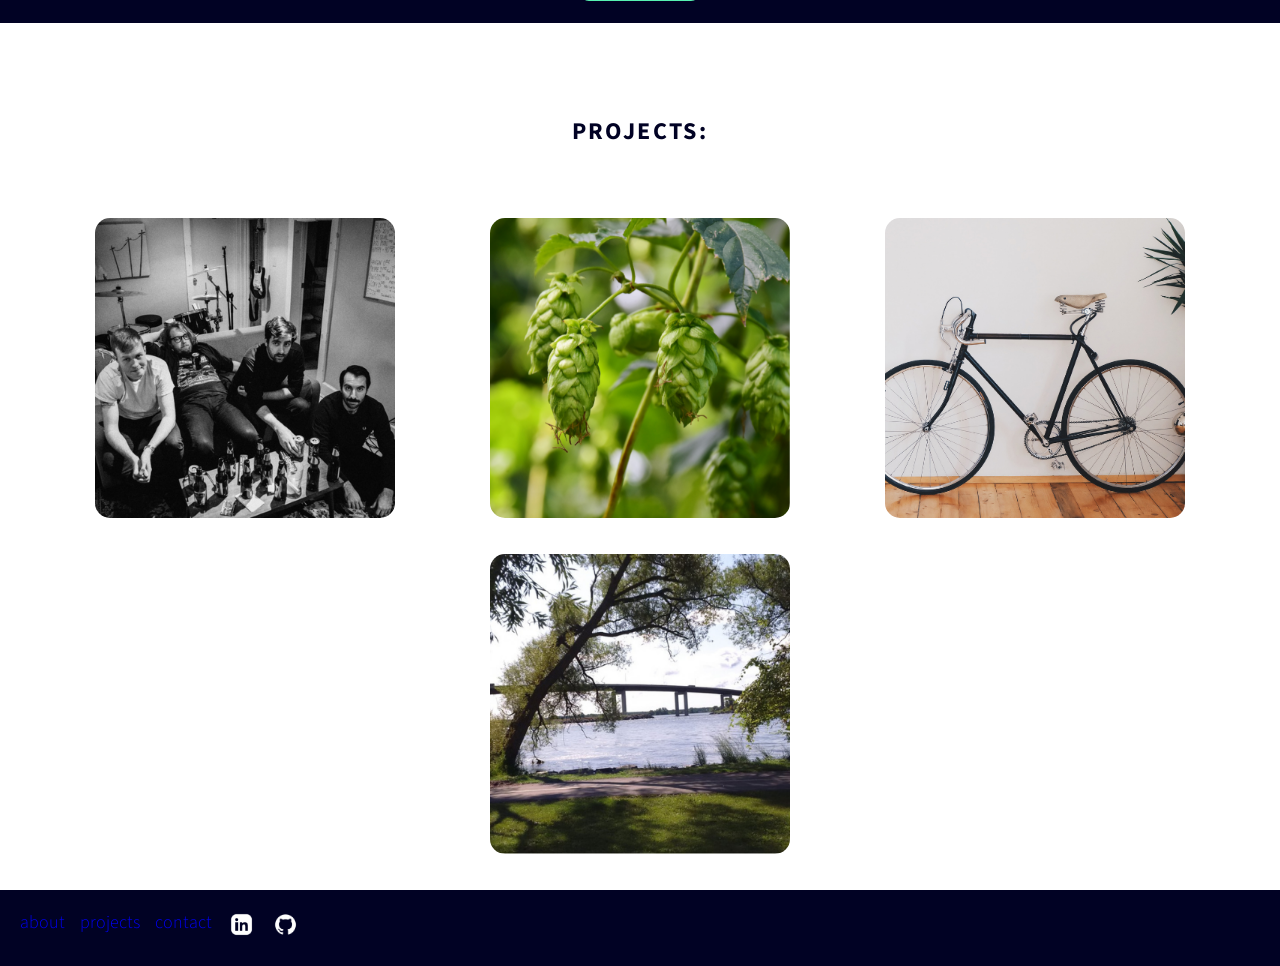
==== commit 8116ee89: "animate banner text" ====
--- a/index.html
+++ b/index.html
@@ -33,8 +33,8 @@
         </header>
         <section class="banner">
             <br>
-            <h1>amy wilford</h1>
-            <h2>ready to design & build your website</h2>
+            <h1 class="header pop-in">amy wilford</h1>
+            <h2 class="subheader pop-in">ready to design & build your website</h2>
             <div class="chevron-section">
                 <a class="chevron" href=#about><img class="chevron" src="images/chevron.png" alt="arrow link to site"></a>
             </div>
--- a/styles.css
+++ b/styles.css
@@ -114,6 +114,16 @@
     letter-spacing: .10em;
     font-size: 1.5em;
 }
+.pop-in {
+    animation: pop-in .8s cubic-bezier(0, 0.9, 0.3, 1.2) forwards;
+    opacity: 0;
+  }
+  .header {
+    animation-delay: .5s;
+  }
+  .subheader {
+    animation-delay: .7s;
+  }
 .chevron-section {
     position: absolute;
     left: 0;
@@ -124,7 +134,7 @@
 .chevron {
     padding-top: 60px;
     width: 50px;
-    animation: fade-slide-up .5s .5s ease-out forwards,
+    animation: fade-slide-up .5s 1s ease-out forwards,
                 pulse 2s 3s ease-out infinite;
     opacity: 0;
 }
@@ -370,3 +380,13 @@
         transform: none;
     }
 }
+@keyframes pop-in {
+    0% {
+      opacity: 0;
+      transform: translateY(-4rem) scale(.8);
+    }
+    100% {
+      opacity: 1;
+      transform: none;
+    }
+  }
